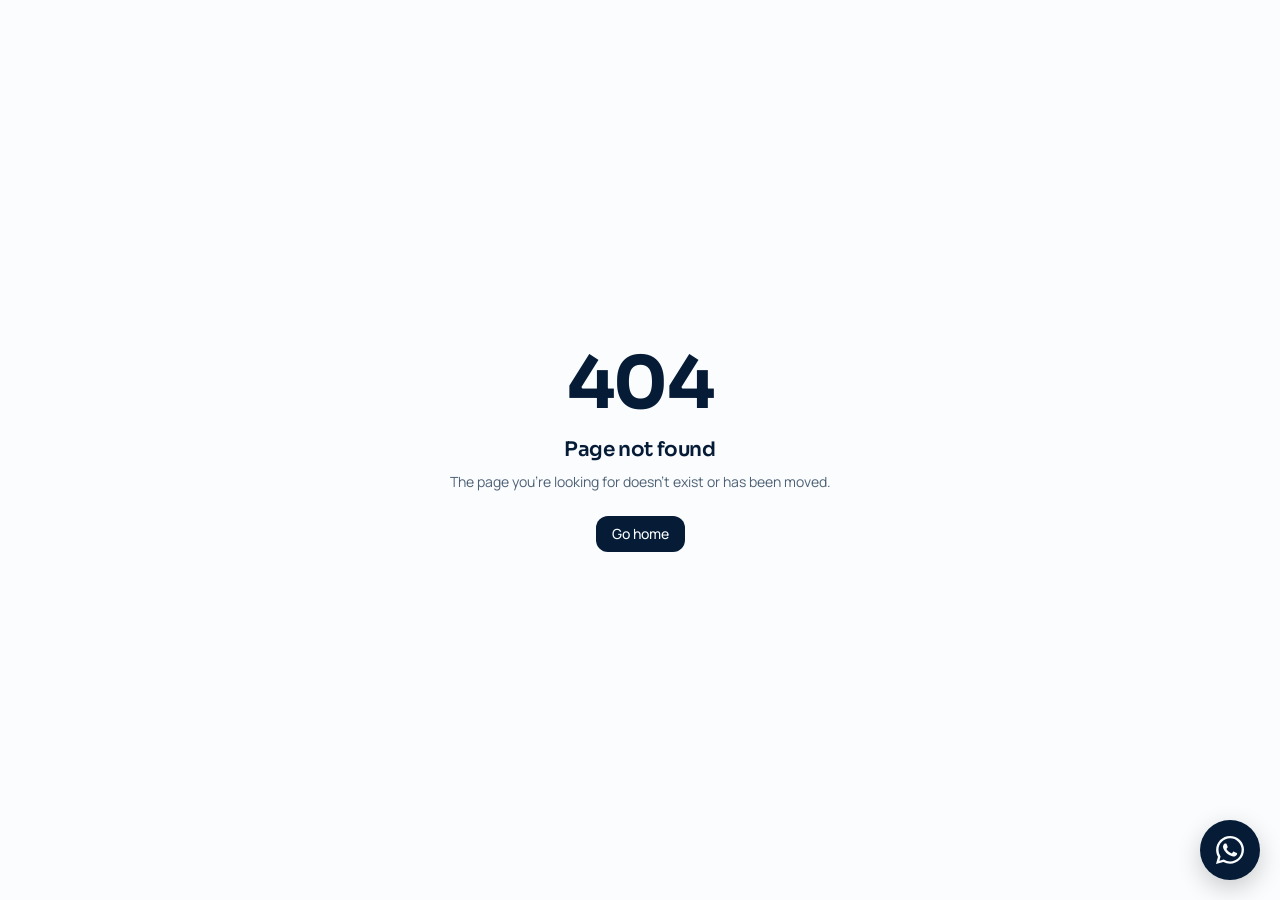
==== index.html @ ce621554 "comit commit" ====
<!doctype html>
<html lang="pl">
  <head>
    <meta charset="UTF-8" />
    <link rel="icon" type="image/x-icon" href="./favicon.ico" />
    <meta name="viewport" content="width=device-width, initial-scale=1.0" />
    <title>Korepetycje z matematyki, mechaniki i wytrzymałości materiałów</title>
    <meta
      name="description"
      content="Indywidualne korepetycje z matematyki (liceum, studia), mechaniki i wytrzymałości materiałów. Stacjonarnie i online. Umów pierwszą lekcję."
    />
    <meta property="og:title" content="Korepetycje – matematyka, mechanika, wytrzymałość materiałów" />
    <meta
      property="og:description"
      content="Spokojne, uporządkowane zajęcia dopasowane do Twojego tempa. Uczniowie liceum i studenci politechniki."
    />
    <meta property="og:type" content="website" />
    <meta name="twitter:card" content="summary_large_image" />

    <link rel="preconnect" href="https://fonts.googleapis.com" />
    <link rel="preconnect" href="https://fonts.gstatic.com" crossorigin />
    <link
      rel="stylesheet"
      href="https://fonts.googleapis.com/css2?family=Sora:wght@400;500;600;700;800&family=Manrope:wght@400;500;600;700&display=swap"
    />
    <script type="module" crossorigin src="./assets/index-CX8W1Aa7.js"></script>
    <link rel="stylesheet" crossorigin href="./assets/index--LYf9_Ll.css">
  
<style id="lv-anim">
  @keyframes lvFadeUp { from {opacity:0; transform:translateY(24px)} to {opacity:1; transform:none} }
  @keyframes lvFadeIn { from {opacity:0} to {opacity:1} }
  html.lv-loading body { opacity: 0; }
  body { animation: lvFadeIn .6s ease-out both; }
  .lv-reveal { opacity: 0; }
  .lv-reveal.lv-in { animation: lvFadeUp .7s cubic-bezier(.2,.7,.2,1) both; }
  @media (prefers-reduced-motion: reduce) {
    body, .lv-reveal.lv-in { animation: none !important; opacity: 1 !important; transform: none !important; }
  }
</style>
<script>
(function(){
  document.documentElement.classList.add('lv-loading');
  window.addEventListener('load', function(){ document.documentElement.classList.remove('lv-loading'); });
  var SEL = 'section, header, footer, article, h1, h2, h3, .card, [class*="card"], [class*="Card"], img, picture, figure, .hero, [class*="hero"]';
  function tag(root){
    root.querySelectorAll(SEL).forEach(function(el){
      if (el.closest('.lv-fab')) return;
      if (!el.classList.contains('lv-reveal')) el.classList.add('lv-reveal');
    });
  }
  var io = new IntersectionObserver(function(entries){
    entries.forEach(function(e){
      if (e.isIntersecting){ e.target.classList.add('lv-in'); io.unobserve(e.target); }
    });
  }, { threshold: 0.08, rootMargin: '0px 0px -40px 0px' });
  function observe(){ document.querySelectorAll('.lv-reveal:not(.lv-in)').forEach(function(el){ io.observe(el); }); }
  function boot(){ tag(document); observe(); }
  if (document.readyState !== 'loading') boot(); else document.addEventListener('DOMContentLoaded', boot);
  var mo = new MutationObserver(function(muts){
    muts.forEach(function(m){ m.addedNodes && m.addedNodes.forEach(function(n){ if (n.nodeType===1){ tag(n); observe(); } }); });
  });
  mo.observe(document.documentElement, { childList: true, subtree: true });
})();
</script>

</head>
  <body>
    <div id="root"></div>
    <a href="https://wa.me/48694072521" target="_blank" rel="noopener" aria-label="WhatsApp" style="position:fixed;right:20px;bottom:20px;z-index:9999;display:flex;align-items:center;justify-content:center;width:60px;height:60px;border-radius:50%;background:var(--primary);box-shadow:0 8px 24px rgba(0,0,0,.2);text-decoration:none;">
<svg xmlns="http://www.w3.org/2000/svg" viewBox="0 0 24 24" width="28" height="28" fill="var(--primary-foreground,#ffffff)" aria-hidden="true" style="display:block;"><path d="M17.472 14.382c-.297-.149-1.758-.867-2.03-.967-.273-.099-.471-.148-.67.15-.197.297-.767.966-.94 1.164-.173.199-.347.223-.644.075-.297-.15-1.255-.463-2.39-1.475-.883-.788-1.48-1.761-1.653-2.059-.173-.297-.018-.458.13-.606.134-.133.298-.347.446-.52.149-.174.198-.298.298-.497.099-.198.05-.371-.025-.52-.075-.149-.669-1.612-.916-2.207-.242-.579-.487-.5-.669-.51-.173-.008-.371-.01-.57-.01-.198 0-.52.074-.792.372-.272.297-1.04 1.016-1.04 2.479 0 1.462 1.065 2.875 1.213 3.074.149.198 2.096 3.2 5.077 4.487.709.306 1.263.489 1.694.626.712.226 1.36.194 1.872.118.571-.085 1.758-.719 2.006-1.413.248-.694.248-1.289.173-1.413-.074-.124-.272-.198-.57-.347zm-5.421 7.403h-.004a9.87 9.87 0 0 1-5.031-1.378l-.361-.214-3.741.982.998-3.648-.235-.374a9.86 9.86 0 0 1-1.51-5.26c.001-5.45 4.436-9.884 9.888-9.884 2.64 0 5.122 1.03 6.988 2.898a9.825 9.825 0 0 1 2.893 6.994c-.003 5.45-4.437 9.884-9.885 9.884zM20.52 3.449C18.24 1.245 15.24 0 12.045 0 5.463 0 .104 5.36.101 11.943c0 2.096.549 4.14 1.595 5.945L0 24l6.335-1.652a11.882 11.882 0 0 0 5.71 1.447h.006c6.585 0 11.946-5.362 11.949-11.945a11.874 11.874 0 0 0-3.48-8.4"/></svg>
</a>
  </body>
</html>
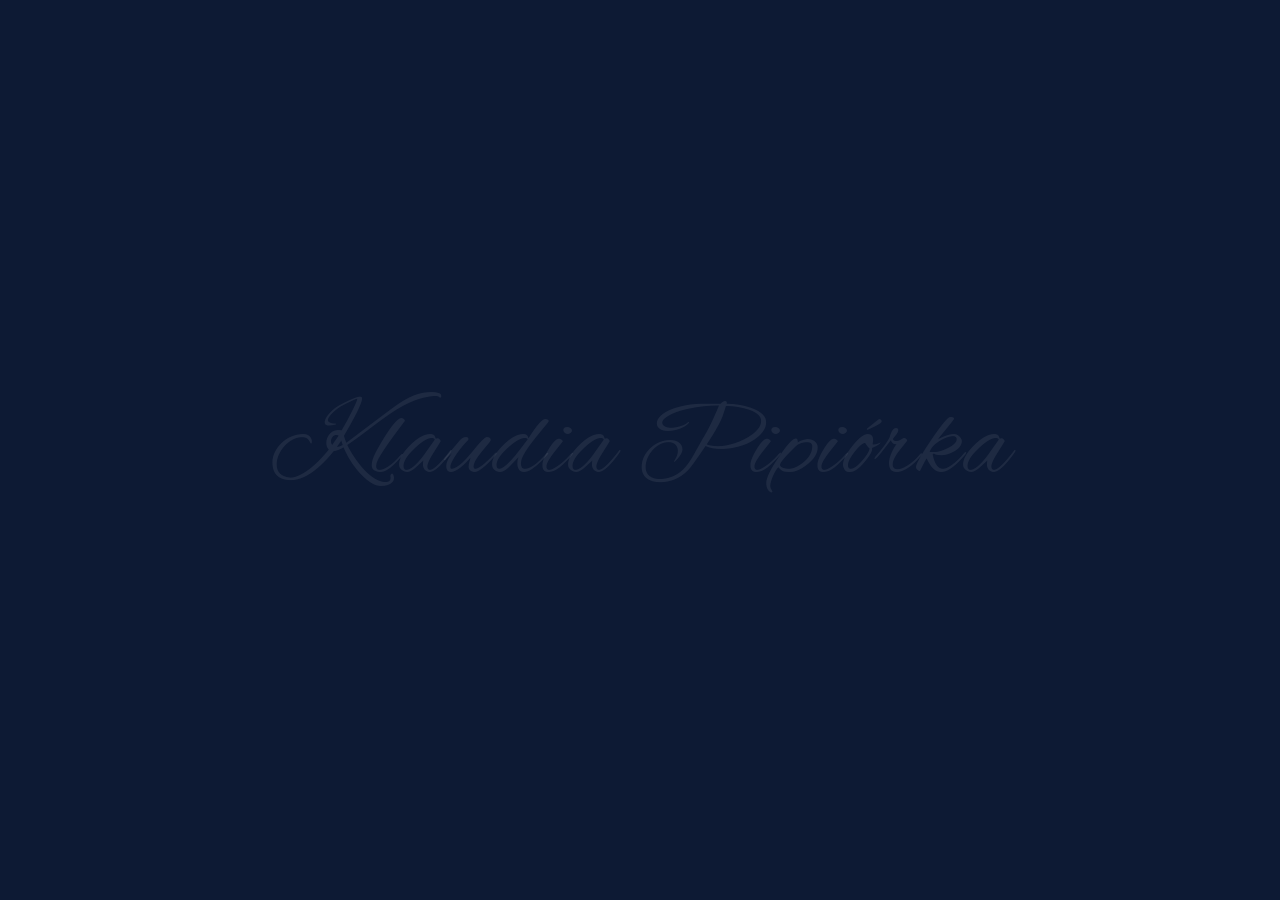
==== commit 8eee62f8: "ekran ladowania ekran ladowania" ====
--- a/index.html
+++ b/index.html
@@ -21,7 +21,7 @@
     <link rel="preconnect" href="https://fonts.gstatic.com" crossorigin />
     <link
       rel="stylesheet"
-      href="https://fonts.googleapis.com/css2?family=Sora:wght@400;500;600;700;800&family=Manrope:wght@400;500;600;700&display=swap"
+      href="https://fonts.googleapis.com/css2?family=Sora:wght@400;500;600;700;800&family=Manrope:wght@400;500;600;700&family=Alex+Brush&family=Cormorant+Garamond:ital@1&display=swap"
     />
     <script type="module" crossorigin src="./assets/index-CX8W1Aa7.js"></script>
     <link rel="stylesheet" crossorigin href="./assets/index--LYf9_Ll.css">
@@ -29,7 +29,6 @@
 <style id="lv-anim">
   @keyframes lvFadeUp { from {opacity:0; transform:translateY(24px)} to {opacity:1; transform:none} }
   @keyframes lvFadeIn { from {opacity:0} to {opacity:1} }
-  html.lv-loading body { opacity: 0; }
   body { animation: lvFadeIn .6s ease-out both; }
   .lv-reveal { opacity: 0; }
   .lv-reveal.lv-in { animation: lvFadeUp .7s cubic-bezier(.2,.7,.2,1) both; }
@@ -37,10 +36,88 @@
     body, .lv-reveal.lv-in { animation: none !important; opacity: 1 !important; transform: none !important; }
   }
 </style>
+<style id="app-loader-style">
+  #app-loader{
+    position:fixed;
+    inset:0;
+    z-index:99999;
+    display:flex;
+    align-items:center;
+    justify-content:center;
+    overflow:hidden;
+    background:#0d1a34;
+    opacity:1;
+    visibility:visible;
+    transition:opacity .5s ease;
+  }
+  html:not(.lv-loading) #app-loader{
+    opacity:0;
+    visibility:hidden;
+    pointer-events:none;
+  }
+  #app-loader .al-wrap{
+    position:relative;
+    display:inline-block;
+  }
+  #app-loader .al-ghost, #app-loader .al-ink{
+    font-family:'Alex Brush',cursive;
+    font-weight:400;
+    font-size:clamp(56px, 10vw, 108px);
+    white-space:nowrap;
+    line-height:1.15;
+    letter-spacing:0.01em;
+    padding:0 6px;
+  }
+  #app-loader .al-ghost{
+    color:rgba(255,255,255,0.07);
+  }
+  #app-loader .al-ink{
+    position:absolute;
+    left:0;
+    top:0;
+    color:#ffffff;
+    text-shadow:0 0 18px rgba(255,255,255,0.25);
+    clip-path:inset(0 100% 0 0);
+    animation:alWriteText 3.6s cubic-bezier(.65,.05,.36,1) infinite;
+  }
+  #app-loader .al-tagline{
+    position:absolute;
+    bottom:14%;
+    left:50%;
+    transform:translateX(-50%);
+    font-family:'Cormorant Garamond', serif;
+    font-style:italic;
+    font-size:19px;
+    letter-spacing:0.08em;
+    color:rgba(159,225,203,0.85);
+    opacity:0;
+    animation:alTagFade 3.6s ease infinite;
+  }
+  @keyframes alWriteText{
+    0%{clip-path:inset(0 100% 0 0);}
+    8%{clip-path:inset(0 100% 0 0);}
+    62%{clip-path:inset(0 0 0 0);}
+    100%{clip-path:inset(0 0 0 0);}
+  }
+  @keyframes alTagFade{
+    0%,60%{opacity:0; transform:translateX(-50%) translateY(6px);}
+    75%{opacity:1; transform:translateX(-50%) translateY(0);}
+    92%{opacity:1;}
+    100%{opacity:0;}
+  }
+</style>
 <script>
 (function(){
   document.documentElement.classList.add('lv-loading');
-  window.addEventListener('load', function(){ document.documentElement.classList.remove('lv-loading'); });
+  var MIN_LOADER_MS = 1800;
+  var startTime = Date.now();
+  function hideLoader(){
+    var elapsed = Date.now() - startTime;
+    var wait = Math.max(0, MIN_LOADER_MS - elapsed);
+    setTimeout(function(){ document.documentElement.classList.remove('lv-loading'); }, wait);
+  }
+  if (document.readyState === 'complete') hideLoader();
+  else window.addEventListener('load', hideLoader);
   var SEL = 'section, header, footer, article, h1, h2, h3, .card, [class*="card"], [class*="Card"], img, picture, figure, .hero, [class*="hero"]';
   function tag(root){
     root.querySelectorAll(SEL).forEach(function(el){
@@ -65,6 +142,13 @@
 
 </head>
   <body>
+    <div id="app-loader" aria-hidden="true">
+      <div class="al-wrap">
+        <span class="al-ghost">Klaudia Pipiórka</span>
+        <span class="al-ink">Klaudia Pipiórka</span>
+      </div>
+      <div class="al-tagline">korepetycje z matematyki i mechaniki</div>
+    </div>
     <div id="root"></div>
     <a href="https://wa.me/48694072521" target="_blank" rel="noopener" aria-label="WhatsApp" style="position:fixed;right:20px;bottom:20px;z-index:9999;display:flex;align-items:center;justify-content:center;width:60px;height:60px;border-radius:50%;background:var(--primary);box-shadow:0 8px 24px rgba(0,0,0,.2);text-decoration:none;">
 <svg xmlns="http://www.w3.org/2000/svg" viewBox="0 0 24 24" width="28" height="28" fill="var(--primary-foreground,#ffffff)" aria-hidden="true" style="display:block;"><path d="M17.472 14.382c-.297-.149-1.758-.867-2.03-.967-.273-.099-.471-.148-.67.15-.197.297-.767.966-.94 1.164-.173.199-.347.223-.644.075-.297-.15-1.255-.463-2.39-1.475-.883-.788-1.48-1.761-1.653-2.059-.173-.297-.018-.458.13-.606.134-.133.298-.347.446-.52.149-.174.198-.298.298-.497.099-.198.05-.371-.025-.52-.075-.149-.669-1.612-.916-2.207-.242-.579-.487-.5-.669-.51-.173-.008-.371-.01-.57-.01-.198 0-.52.074-.792.372-.272.297-1.04 1.016-1.04 2.479 0 1.462 1.065 2.875 1.213 3.074.149.198 2.096 3.2 5.077 4.487.709.306 1.263.489 1.694.626.712.226 1.36.194 1.872.118.571-.085 1.758-.719 2.006-1.413.248-.694.248-1.289.173-1.413-.074-.124-.272-.198-.57-.347zm-5.421 7.403h-.004a9.87 9.87 0 0 1-5.031-1.378l-.361-.214-3.741.982.998-3.648-.235-.374a9.86 9.86 0 0 1-1.51-5.26c.001-5.45 4.436-9.884 9.888-9.884 2.64 0 5.122 1.03 6.988 2.898a9.825 9.825 0 0 1 2.893 6.994c-.003 5.45-4.437 9.884-9.885 9.884zM20.52 3.449C18.24 1.245 15.24 0 12.045 0 5.463 0 .104 5.36.101 11.943c0 2.096.549 4.14 1.595 5.945L0 24l6.335-1.652a11.882 11.882 0 0 0 5.71 1.447h.006c6.585 0 11.946-5.362 11.949-11.945a11.874 11.874 0 0 0-3.48-8.4"/></svg>
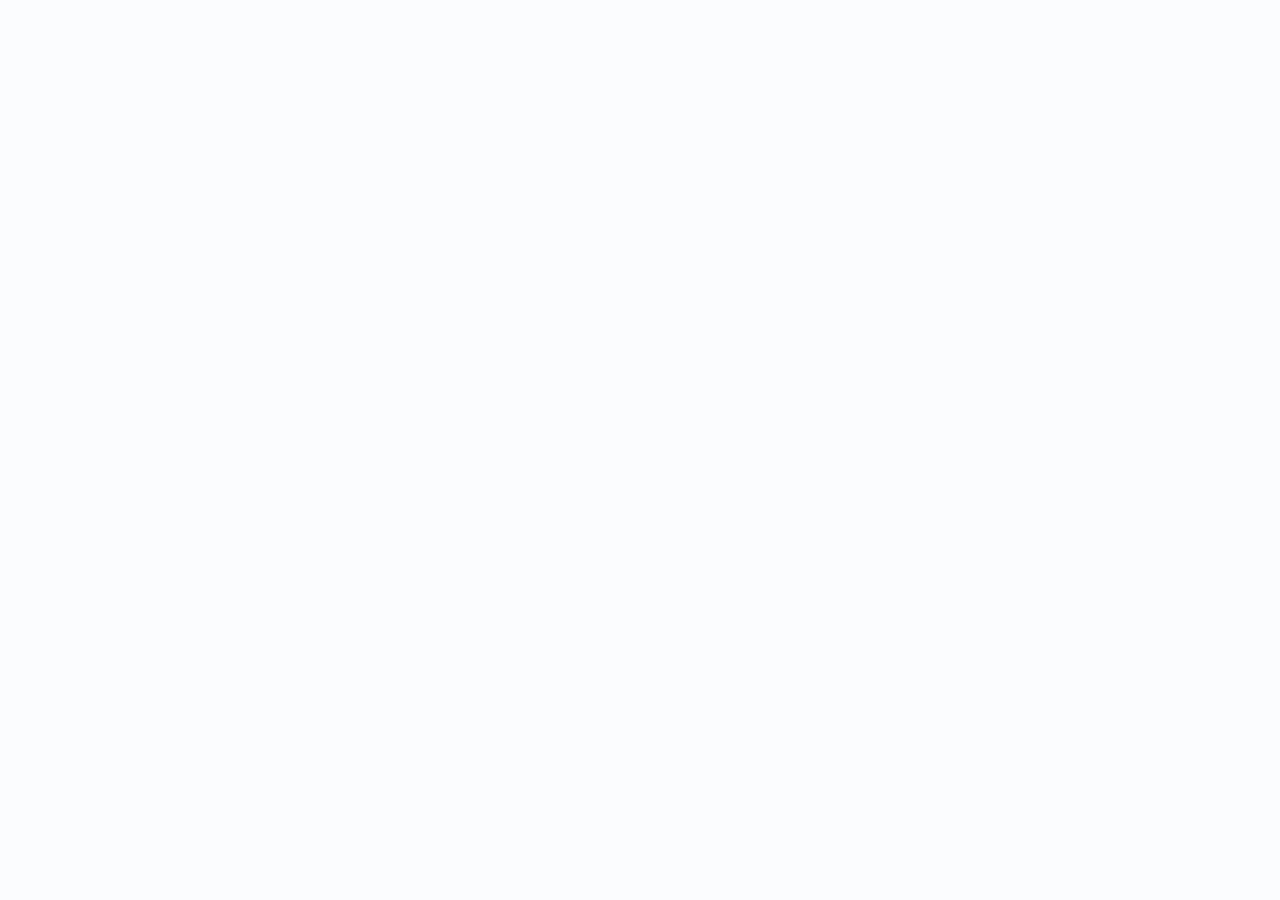
==== commit 39db9ecb: "a a" ====
--- a/index.html
+++ b/index.html
@@ -29,7 +29,8 @@
 <style id="lv-anim">
   @keyframes lvFadeUp { from {opacity:0; transform:translateY(24px)} to {opacity:1; transform:none} }
   @keyframes lvFadeIn { from {opacity:0} to {opacity:1} }
-  body { animation: lvFadeIn .6s ease-out both; }
+  html.lv-loading body { opacity: 0; }
+  body.lv-body-in { animation: lvFadeIn .9s cubic-bezier(.4,0,.2,1) both; }
   .lv-reveal { opacity: 0; }
   .lv-reveal.lv-in { animation: lvFadeUp .7s cubic-bezier(.2,.7,.2,1) both; }
   @media (prefers-reduced-motion: reduce) {
@@ -48,25 +49,41 @@
     background:#0d1a34;
     opacity:1;
     visibility:visible;
-    transition:opacity .5s ease;
+    transition:opacity .9s cubic-bezier(.4,0,.2,1), filter .9s cubic-bezier(.4,0,.2,1), transform .9s cubic-bezier(.4,0,.2,1);
+    filter:blur(0);
+    transform:scale(1);
   }
   html:not(.lv-loading) #app-loader{
     opacity:0;
+    filter:blur(8px);
+    transform:scale(1.04);
     visibility:hidden;
     pointer-events:none;
   }
   #app-loader .al-wrap{
     position:relative;
     display:inline-block;
+    max-width:92vw;
   }
   #app-loader .al-ghost, #app-loader .al-ink{
     font-family:'Alex Brush',cursive;
     font-weight:400;
-    font-size:clamp(56px, 10vw, 108px);
+    font-size:clamp(30px, 13vw, 108px);
     white-space:nowrap;
     line-height:1.15;
     letter-spacing:0.01em;
     padding:0 6px;
+  }
+  @media (max-width: 420px){
+    #app-loader .al-ghost, #app-loader .al-ink{
+      font-size:clamp(26px, 11.5vw, 60px);
+    }
+    #app-loader .al-tagline{
+      font-size:15px;
+      white-space:normal;
+      width:78vw;
+      max-width:78vw;
+    }
   }
   #app-loader .al-ghost{
     color:rgba(255,255,255,0.07);
@@ -85,10 +102,14 @@
     bottom:14%;
     left:50%;
     transform:translateX(-50%);
+    width:max-content;
+    max-width:88vw;
+    text-align:center;
     font-family:'Cormorant Garamond', serif;
     font-style:italic;
     font-size:19px;
     letter-spacing:0.08em;
+    white-space:nowrap;
     color:rgba(159,225,203,0.85);
     opacity:0;
     animation:alTagFade 3.6s ease infinite;
@@ -109,12 +130,15 @@
 <script>
 (function(){
   document.documentElement.classList.add('lv-loading');
-  var MIN_LOADER_MS = 1800;
+  var MIN_LOADER_MS = 3950;
   var startTime = Date.now();
   function hideLoader(){
     var elapsed = Date.now() - startTime;
     var wait = Math.max(0, MIN_LOADER_MS - elapsed);
-    setTimeout(function(){ document.documentElement.classList.remove('lv-loading'); }, wait);
+    setTimeout(function(){
+      document.documentElement.classList.remove('lv-loading');
+      document.body.classList.add('lv-body-in');
+    }, wait);
   }
   if (document.readyState === 'complete') hideLoader();
   else window.addEventListener('load', hideLoader);
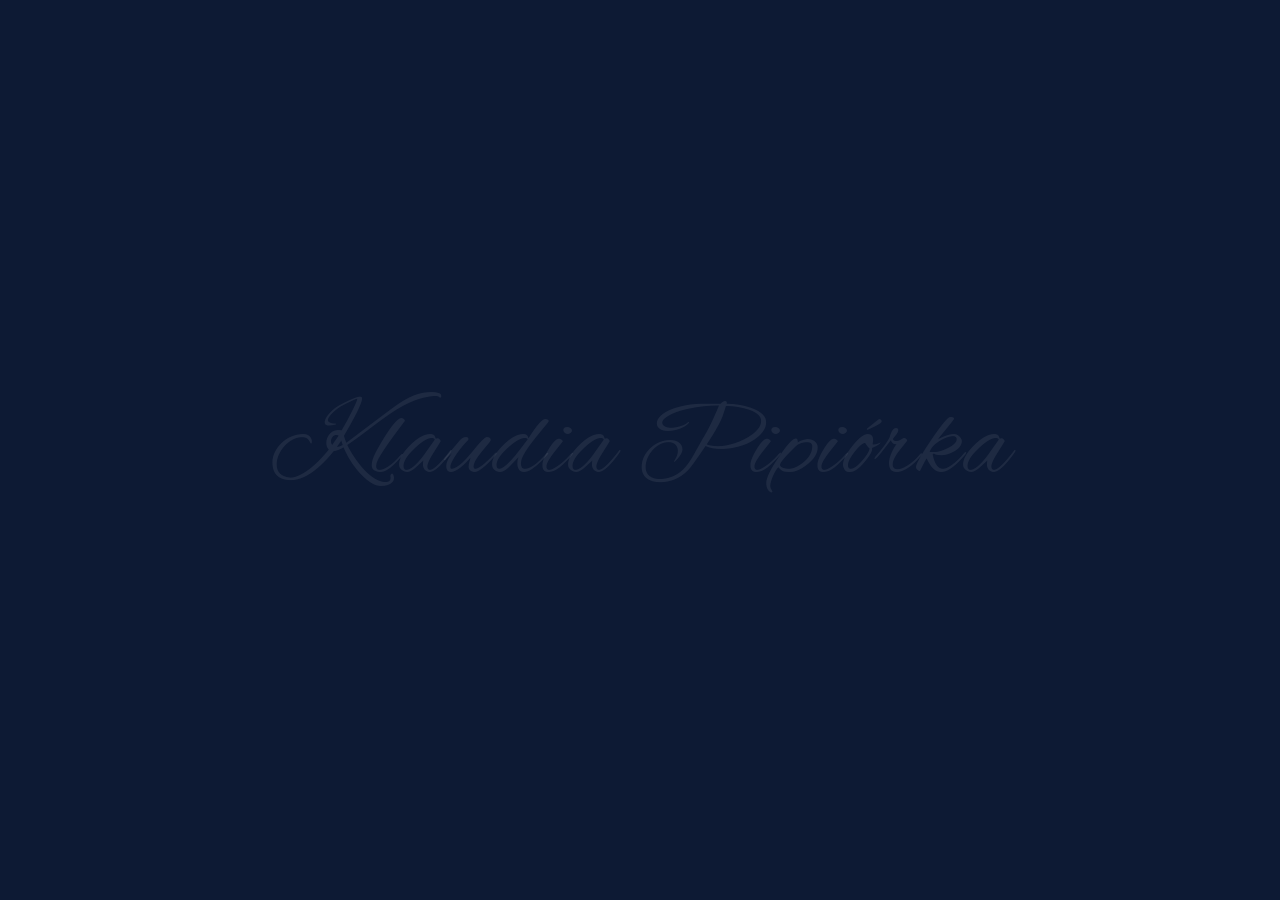
==== commit 3d94bfa8: "qq qq" ====
--- a/index.html
+++ b/index.html
@@ -29,12 +29,12 @@
 <style id="lv-anim">
   @keyframes lvFadeUp { from {opacity:0; transform:translateY(24px)} to {opacity:1; transform:none} }
   @keyframes lvFadeIn { from {opacity:0} to {opacity:1} }
-  html.lv-loading body { opacity: 0; }
-  body.lv-body-in { animation: lvFadeIn .9s cubic-bezier(.4,0,.2,1) both; }
+  html.lv-loading #root { opacity: 0; }
+  #root.lv-body-in { animation: lvFadeIn .9s cubic-bezier(.4,0,.2,1) both; }
   .lv-reveal { opacity: 0; }
   .lv-reveal.lv-in { animation: lvFadeUp .7s cubic-bezier(.2,.7,.2,1) both; }
   @media (prefers-reduced-motion: reduce) {
-    body, .lv-reveal.lv-in { animation: none !important; opacity: 1 !important; transform: none !important; }
+    #root, .lv-reveal.lv-in { animation: none !important; opacity: 1 !important; transform: none !important; }
   }
 </style>
 <style id="app-loader-style">
@@ -137,7 +137,8 @@
     var wait = Math.max(0, MIN_LOADER_MS - elapsed);
     setTimeout(function(){
       document.documentElement.classList.remove('lv-loading');
-      document.body.classList.add('lv-body-in');
+      var rootEl = document.getElementById('root');
+      if (rootEl) rootEl.classList.add('lv-body-in');
     }, wait);
   }
   if (document.readyState === 'complete') hideLoader();
